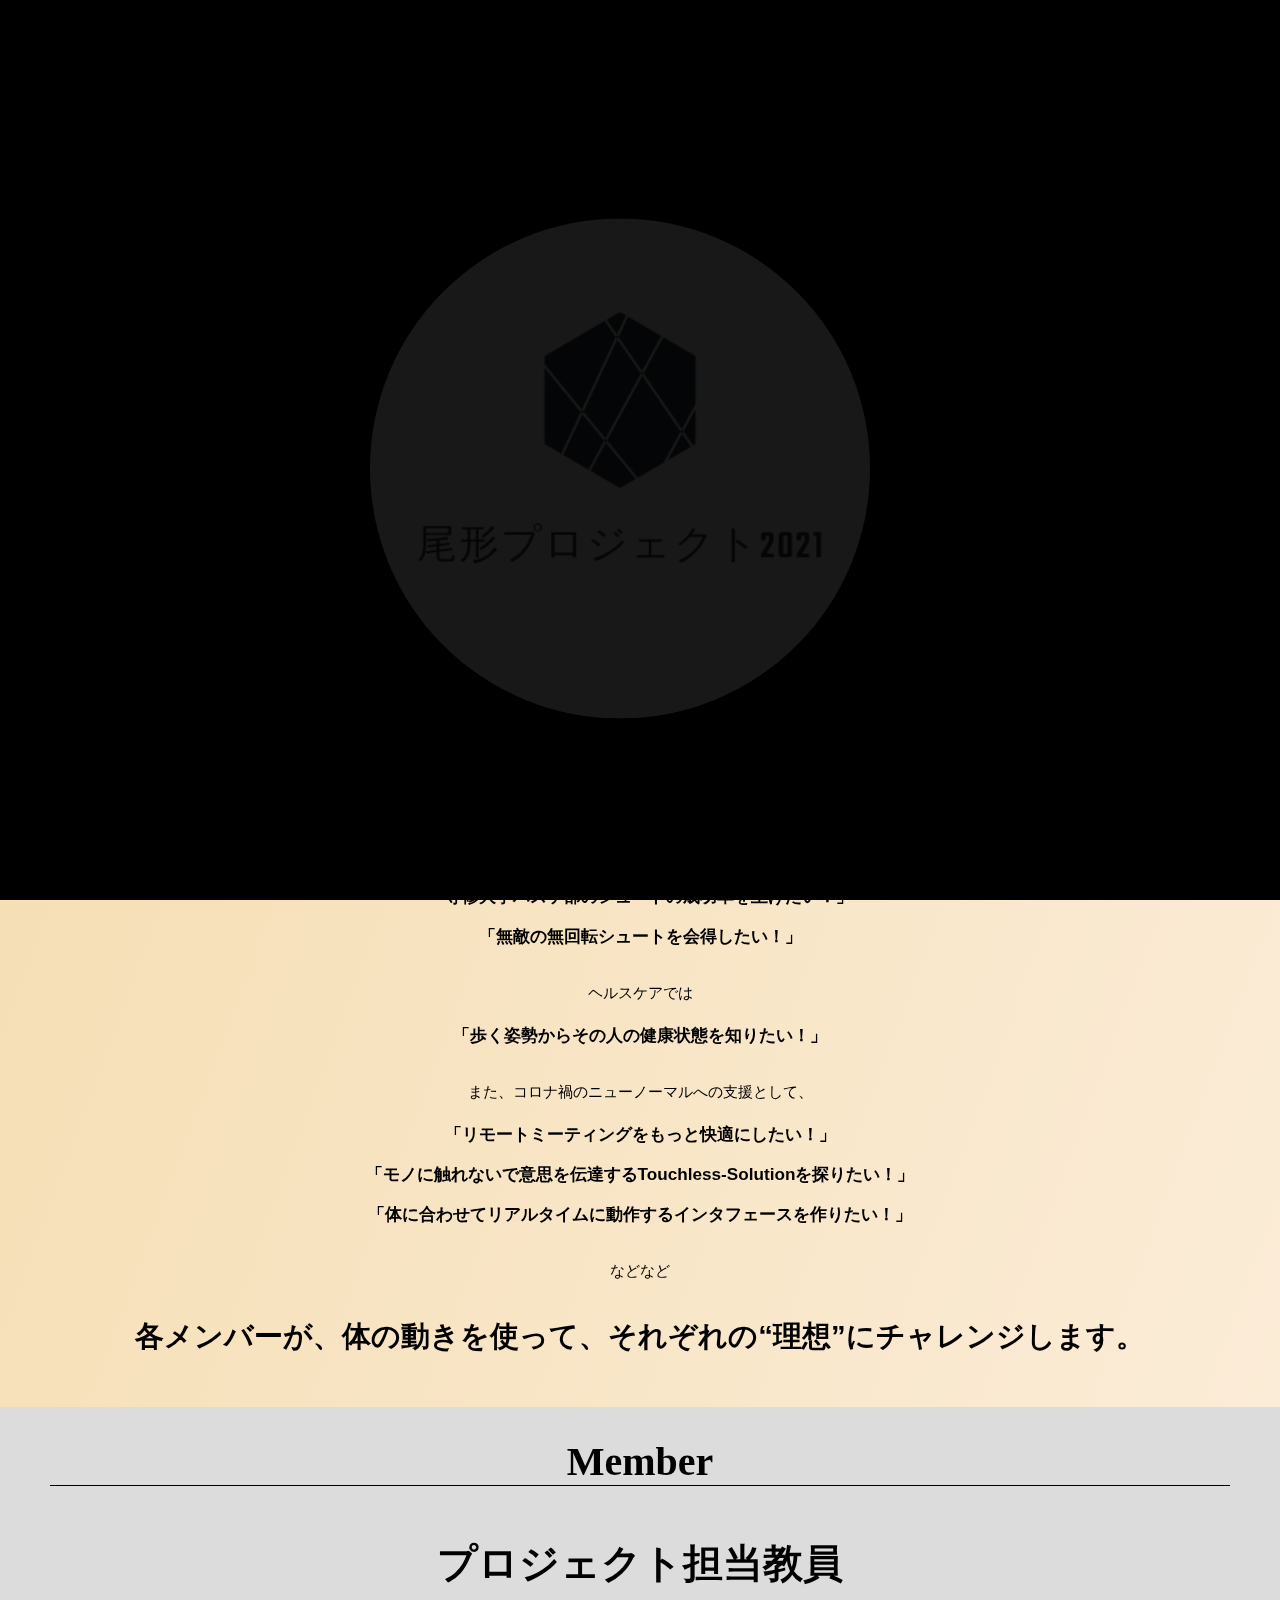
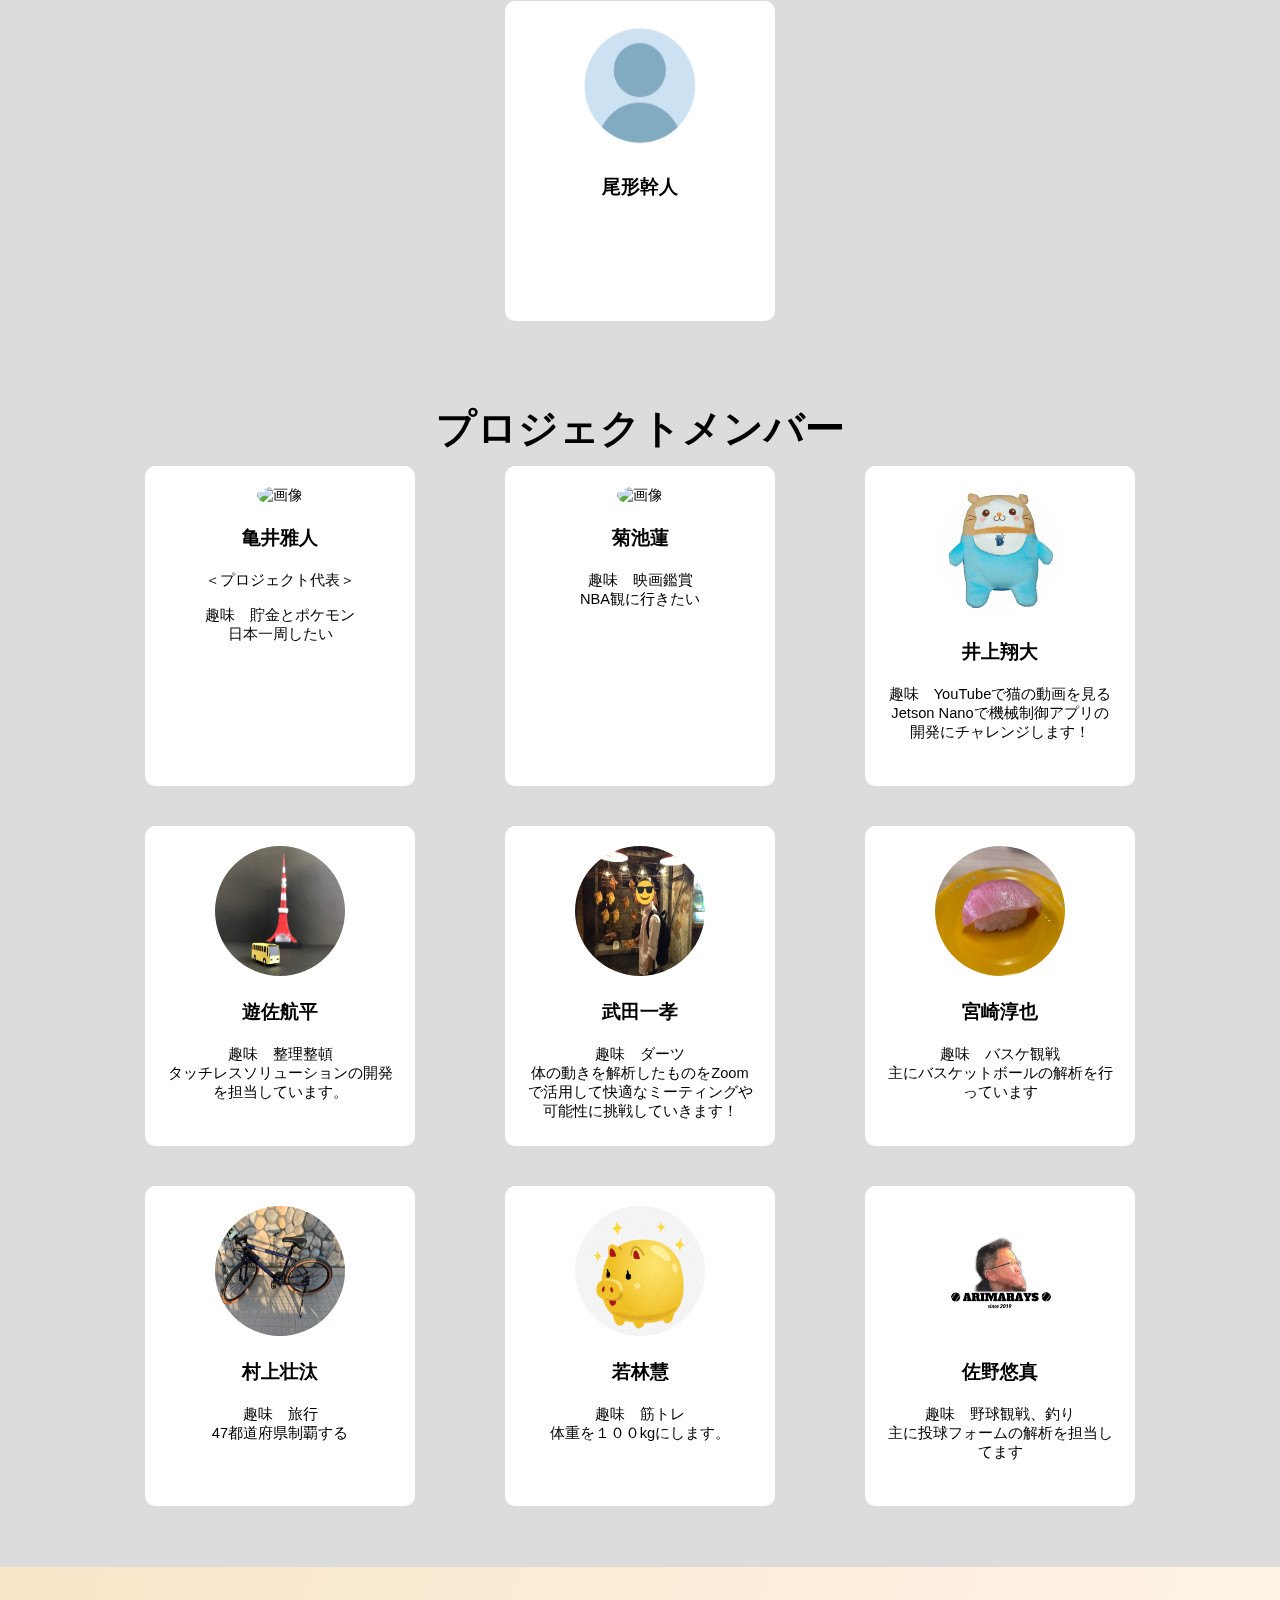
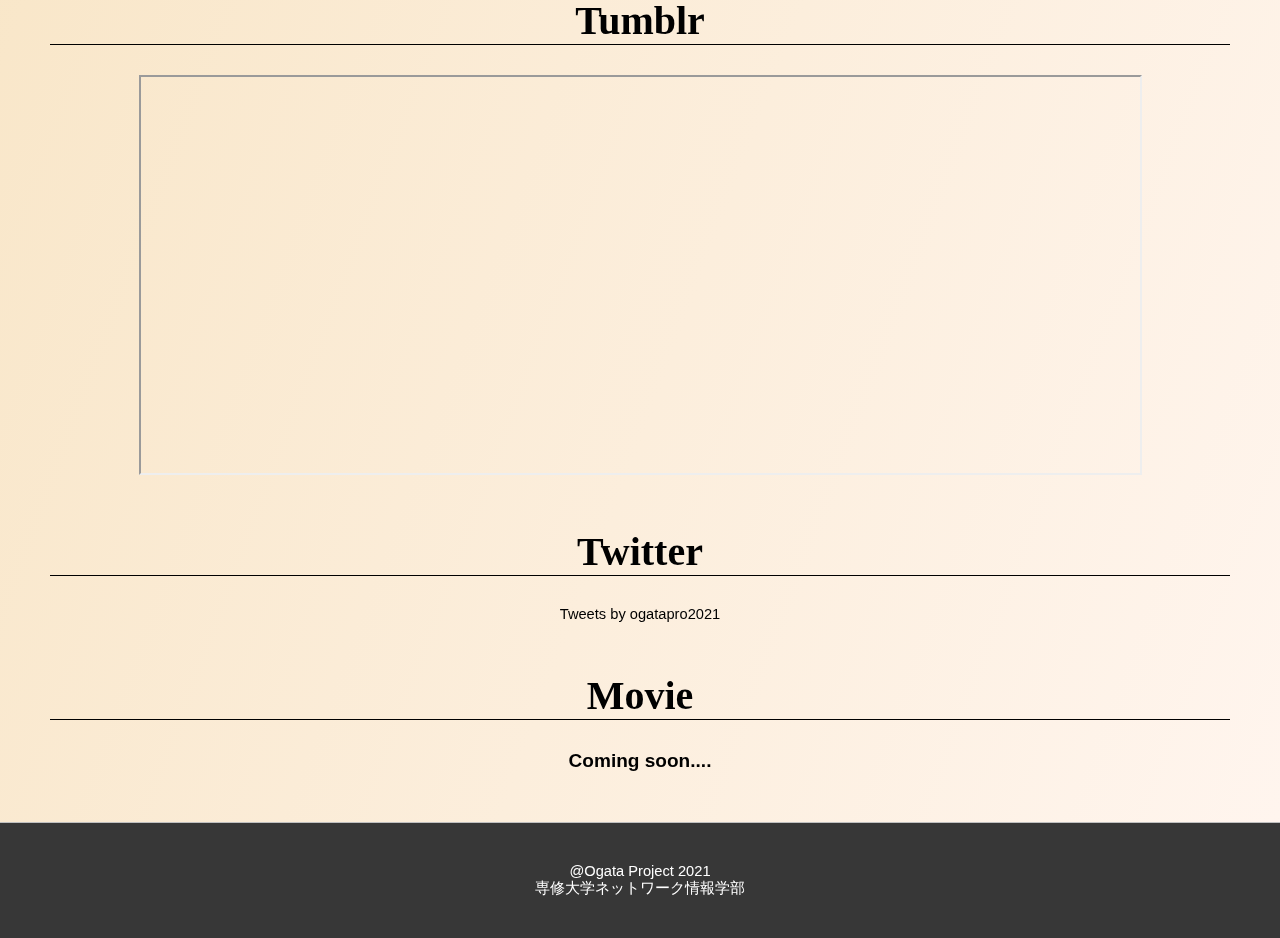
==== public_html/index.html @ efe75b71 "add web file" ====
<!DOCTYPE html>
<html>
<head>
  <meta charset="UTF-8">
  <!--スマホとPCで正しく表示される用、スマホはどうなるか未確認-->
  <meta name="viewpoint" content="width=device-width, initial-scale=1.0">
  <title>尾形プロジェクト2021</title>
  <link rel="stylesheet" type="text/css" href="css/main.css">
  <link href="https://fonts.googleapis.com/css?family=Permanent+Marker" rel="stylesheet">
  <!--メニューのところのフォントのデータ-->
  <link href="https://fonts.googleapis.com/css?family=Anton" rel="stylesheet">
  <!--titleのところのフォントのデータ-->
  </head>
  <body>
    <div class="start">
      <p><img src="./img/Logo.jpg"></p>
    </div>
    <div id="contents">
      <div class="top_img"></div>
    </div>
    <div id="wrapper">
      <header class="sitemenu">
        <div class="back_to_top">
          <a class="back_to_top" href="#"></a>
          <h1 class="title">
            <span>尾</span>
            <span>形</span>
            <span>プ</span>
            <span>ロ</span>
            <span>ジ</span>
            <span>ェ</span>
            <span>ク</span>
            <span>ト</span>
            <span>&nbsp;</span>
            <span>2</span>
            <span>0</span>
            <span>2</span>
            <span>1</span>
          </h1>
        </div>
        <div class="hamburger sitemenu">
          <span></span>
          <span></span>
          <span></span>
        </div>
      </header>
      <nav class="globalMenuSp">
        <ul>
          <li><a href="#first">About us</a></li>
          <li><a href="#second">Member</a></li>
          <li><a href="#third">Tumblr</a></li>
          <li><a href="#fourth">Movie</a></li>
          <li><a href="#fifth">Twitter</a></li>
        </ul>
      </nav>
      <!-- <img src="img/sample_03.jpg" alt="サンプル写真" title="トップ写真" class="top_img"> -->
      <!--cssで区別するためにdiv id で一応区別。ここは左右に表示したい-->
      <section id="AboutUs" class="content">
        <h2 id="first" class="section_title">About us</h2>
        <div class ="about">
          <h4>「尾形プロジェクト」では、人の体の動きを読み取ってデジタル化し、新しい活用の方向を模索します。</h4>
          <br>
          <p>
            例えば・・・<br><br>
            スポーツでは
          </p>
          <h3>「大谷翔平の豪速球の投げ方を解明したい！」</h3>
          <br>
          <h3>「専修大学バスケ部のシュートの成功率を上げたい！」</h3>
          <br>
          <h3>「無敵の無回転シュートを会得したい！」</h3>
          <br>
          <p>ヘルスケアでは</p>
          <h3>「歩く姿勢からその人の健康状態を知りたい！」</h3>
          <br>
          <p>また、コロナ禍のニューノーマルへの支援として、</p>
          <h3>「リモートミーティングをもっと快適にしたい！」</h3>
          <br>
          <h3>「モノに触れないで意思を伝達するTouchless-Solutionを探りたい！」</h3>
          <br>
          <h3>「体に合わせてリアルタイムに動作するインタフェースを作りたい！」</h3>
          <br>
          <p>などなど</p>
          <br>
          <h1>各メンバーが、体の動きを使って、それぞれの“理想”にチャレンジします。</h1>
        </div>
      </section>
      <div class="color_area">
        <section id ="Member" class="content">
          <h2 id="second" class="section_title">Member</h2>
          <h2 class="member_intro_title">プロジェクト担当教員</h3>
          <div class="member_intro">
            <div class="member_intro_frame">
              <div class="member">
                <img src="img/sample.png" class="scale-img" alt="画像">
                <h4>尾形幹人</h4>
              </div>
            </div>
          </div>
          <h2 class="member_intro_title">プロジェクトメンバー</h3>
          <div class="member_intro">
            <div class="member_intro_frame">
              <div class="member">
                <img src="img/kamei.JPG" class="scale-img" alt="画像">
                <h4>亀井雅人</h4>
                <p>
                  ＜プロジェクト代表＞<br><br>
                  趣味　貯金とポケモン<br>
                  日本一周したい
                </p>
              </div>
            </div>
            <div class="member_intro_frame">
              <div class="member">
                <img src="img/kikuchi.JPG" class="scale-img" alt="画像">
                <h4>菊池蓮</h4>
                <p>
                  趣味　映画鑑賞<br>
                  NBA観に行きたい
                </p>
              </div>
            </div>
            <div class="member_intro_frame">
              <div class="member">
                <img src="img/inoue.jpeg" class="scale-img" alt="画像">
                <h4>井上翔大</h4>
                <p>
                  趣味　YouTubeで猫の動画を見る<br>
                  Jetson Nanoで機械制御アプリの開発にチャレンジします！
                </p>
              </div>
            </div>
            <div class="member_intro_frame">
              <div class="member">
                <img src="img/yusa.jpg" class="scale-img" alt="画像">
                <h4>遊佐航平</h4>
                <p>
                  趣味　整理整頓<br>
                  タッチレスソリューションの開発を担当しています。
                </p>
              </div>
            </div>
            <div class="member_intro_frame">
              <div class="member">
                <img src="img/takeda.jpg" class="scale-img" alt="画像">
                <h4>武田一孝</h4>
                <p>
                  趣味　ダーツ<br>
                  体の動きを解析したものをZoomで活用して快適なミーティングや可能性に挑戦していきます！
                </p>
              </div>
            </div>
            <div class="member_intro_frame">
              <div class="member">
                <img src="img/miyazaki.JPG" class="scale-img" alt="画像">
                <h4>宮崎淳也</h4>
                <p>
                  趣味　バスケ観戦<br>
                  主にバスケットボールの解析を行っています
                </p>
              </div>
            </div>
            <div class="member_intro_frame">
              <div class="member">
                <img src="img/murakami.jpg" class="scale-img" alt="画像">
                <h4>村上壮汰</h4>
                <p>
                  趣味　旅行<br>
                  47都道府県制覇する
                </p>
              </div>
            </div>
            <div class="member_intro_frame">
              <div class="member">
                <img src="img/豚.png" class="scale-img" alt="画像">
                <h4>若林慧</h4>
                <p>
                  趣味　筋トレ<br>
                  体重を１００kgにします。
                </p>
              </div>
            </div>
            <div class="member_intro_frame">
              <div class="member">
                <img src="img/sano.jpg" class="scale-img" alt="画像">
                <h4>佐野悠真</h4>
                <p>
                  趣味　野球観戦、釣り<br>
                  主に投球フォームの解析を担当してます
                </p>
              </div>
            </div>
          </div>
        </section>
      </div>
      <section id = "Tumblr" class="content">
        <h2 id="third" class="section_title">Tumblr</h2>
        <iframe src ="https://proj2021-09.tumblr.com/" name="Tumblr" width="85%" height="400"></iframe>
      </section>
      <section id ="Twitter" class="content">
        <h2 id="fifth" class="section_title">Twitter</h2>
        <a class="twitter-timeline" width="85%" data-height="400" data-theme="dark" href="https://twitter.com/ogatapro2021?ref_src=twsrc%5Etfw">Tweets by ogatapro2021</a> <script async src="https://platform.twitter.com/widgets.js" charset="utf-8"></script>
      </section>
      <section id ="Movie" class="content">
        <h2 id="fourth" class="section_title">Movie</h2>
        <h4>Coming soon....</h4>
      </section>
      <!--誰が作ったかとかの著作権を表示するとこ-->
    </div>
    <footer>
      <p>
        @Ogata Project 2021<br>
        専修大学ネットワーク情報学部
      </p>
    </footer>
    <div id="page_top"><a href="#"></a></div>
    <script type="text/javascript" src="javascript/jquery-3.4.1.min.js"></script>
    <script type="text/javascript" src="javascript/sitemenu.js"></script>
    <script type="text/javascript" src="javascript/menu.js"></script>
  </body>
</html>
---- public_html/css/main.css ----
/* ----------------------全体設定----------------------------- */
*, *:before, *:after  {
	margin:0;
	padding:0;
	box-sizing: border-box;
}
body {
	overflow-x: hidden;
	font-family: sans-serif;
	font-size: 11pt;
	font-weight: lighter;
}
ol, ul {
  list-style: none;
}
a {
	text-decoration: none;
	color: black;
}
.start {
	background: #000;
	position: fixed;
	top: 0;
	left: 0;
	height: 100%;
	width: 100%;
	z-index: 9000;
}
.start p {
	position: fixed;
	left: 50%;
	top: 50%;
	transform: translate(-50%, -50%);
	display: none;
	z-index: 9999;
	width: 280px;
}

/* ----------------------メニューバー関連----------------------------- */
header.sitemenu {
	position: fixed;
	left: 0;
	top: 0;
	width: 100%;
	height: 60px;
	padding: 10px;
  background-color: rgba(255,255,255,0.9);
  transition: 0.6s;
  z-index: 999;
}
header.sitemenu.hide {
	transform: translateY(-100%);
}
@import url('https://fonts.googleapis.com/css2?family=Josefin+Sans&display=swap');
.title {
  display: flex;
  overflow: hidden;
  color: #aa8f7b;
  font-family: 'Anton', sans-serif;
}
.title span {
  display: block;
  transform: translate(0, 105%);
  transition: transform cubic-bezier(0.215, 0.61, 0.355, 1) 0.5s;
}
.title.-visible span {
  transform: translate(0, 0);
}
.title span:nth-child(2) {
  transition-delay: 0.06s;
}
.title span:nth-child(3) {
  transition-delay: 0.12s;
}
.title span:nth-child(4) {
  transition-delay: 0.18s;
}
.title span:nth-child(5) {
  transition-delay: 0.24s;
}
.title span:nth-child(6) {
  transition-delay: 0.3s;
}
.title span:nth-child(7) {
  transition-delay: 0.36s;
}
.title span:nth-child(8) {
  transition-delay: 0.42s;
}
.title span:nth-child(9) {
  transition-delay: 0.48s;
}
.title span:nth-child(10) {
  transition-delay: 0.54s;
}
.title span:nth-child(11) {
  transition-delay: 0.6s;
}
.title span:nth-child(12) {
  transition-delay: 0.66s;
}
.title span:nth-child(13) {
  transition-delay: 0.72s;
}
h2{
	font-family: 'Permanent Marker', cursive;
  font-size: 40px;
}
h2.member_intro_title {
  position: relative;
  top: 20px;
}
h4 {
	font-size: 130%;
}
nav {
	position: relative;
	left: 80px;
	top: -45px;
}
ul {
  margin-left: 260px;
	font-family: 'Permanent Marker', cursive;
}
/* li {
	cursor: pointer;
  cursor: hand;
  margin: 5px;
	margin-left: 20px;
	float: left;
	font-size: 15pt;
}  li:hover {
	color: rgb( 140, 140, 140);
} */
/*メニューバー自体のコード*/
.hamburger {
  display : block;
  position: fixed;
  z-index : 3;
  right : 13px;
  top   : 12px;
  width : 42px;
  height: 42px;
  cursor: pointer;
  text-align: center;
}
.hamburger span {
  display : block;
  position: absolute;
  width   : 30px;
  height  : 2px ;
  left    : 6px;
  background : #555;
  -webkit-transition: 0.3s ease-in-out;
  -moz-transition   : 0.3s ease-in-out;
  transition        : 0.3s ease-in-out;
}
/*メニューバーの棒のところ*/
.hamburger span:nth-child(1) {
  top: 10px;
}
.hamburger span:nth-child(2) {
  top: 20px;
}
.hamburger span:nth-child(3) {
  top: 30px;
}
/* 動きやらなんやら */
.hamburger.active span:nth-child(1) {
  top : 16px;
  left: 6px;
  /* background :#fff; */
  -webkit-transform: rotate(-45deg);
  -moz-transform   : rotate(-45deg);
  transform        : rotate(-45deg);
}
.hamburger.active span:nth-child(2),
.hamburger.active span:nth-child(3) {
  top: 16px;
  /* background :#fff; */
  -webkit-transform: rotate(45deg);
  -moz-transform   : rotate(45deg);
  transform        : rotate(45deg);
}
nav.globalMenuSp {
  position: fixed;
  z-index : -999;
  top  : 60px;
  left : 0;
  color: #fff;
  background: rgba(0,0,0,0.7);
  text-align: center;
  width: 100%;
  opacity: 0;
  transition: opacity .6s ease, visibility .6s ease;
}
nav.globalMenuSp ul {
  margin: 0 auto;
  padding: 0;
  width: 100%;
}
nav.globalMenuSp ul li {
  list-style-type: none;
  padding: 0;
  width: 100%;
  transition: .4s all;
  font-size: 15pt;
}
nav.globalMenuSp ul li:last-child {
  padding-bottom: 0;
}
nav.globalMenuSp ul li:hover{
  background :#ddd;
}
nav.globalMenuSp ul li a {
  display: block;
  color: #fff;
  padding: 1em 0;
  text-decoration :none;
}
/* jsに作用するところ */
nav.globalMenuSp.active {
  opacity: 100;
  z-index: 999;
}

/* ----------------------表示領域関連----------------------------- */
div#wrapper {
	position: relative;
	overflow: hidden;
	width: 100vw;
	max-width: 100vw;
	height: auto;
  /* background-color: rgb(255, 250, 230) */
  background: linear-gradient(to bottom right, rgb(245,222,179), rgb(255,245,238));
}
/* div#contents {
	margin: 80px 50px 0 50px;
  text-align: center;
} */
div.color_area {
  padding: 1px 0;
  background-color: rgb(220, 220, 220);
  width: 100vw
}
div.member_intro {
	margin: 0 50px 50px 50px;
  display: flex;
  flex-wrap: wrap;
}
div.member_intro_frame {
  margin: 20px auto;
  height: 320px;
  min-height: 300px;
  width: 300px;
  min-width: 300px;
  text-align: center;
}
@media screen and (max-width: 400px) {
  div.member_intro_frame {
    display: block;
  }
}
div.about {
  overflow-wrap:  break-word;
}
div.member {
  margin: 10px auto;
  height: 100%;
  width: 90%;
  border-radius: 10px;
  background-color: white;
}
div.back_to_top {
  display: block;
  position: absolute;
  height: 40px;
  width: 300px;
}
section {
  margin: 0 50px;
  text-align: center;
}

section.content {
  margin-bottom: 50px;
}
/* section#Member {
  background-color: silver;
} */

/* ----------------------文字関連----------------------------- */
.section_title {
  margin: 30px auto;
  text-align: center;
  border-bottom: 1px solid black;
}
p{
	margin: 20px;
}

/* ----------------------img関連------------------------------- */
div.top_img {
  top: 0;
  left: 0;
  height: 600px;
  width: 100vw;
  background-image: url("../img/backhome.jpg");
  background-size: cover;
  background-attachment:fixed;
}
img {
	margin: 20px;
	border-radius: 50%;  /* 角丸半径を50%にする(=円形にする) */
	width:  130px;       /* ※縦横を同値に */
	height: 130px;       /* ※縦横を同値に */
		/* border: 9px solid #000000;枠線を付加 */
}
img[src$="./img/Logo.jpg"]{
	margin: -150px;
	width:  500px;
	height: 500px;
}
.scale-img{
	transition-duration: 0.5s; /*変化の時間*/
}
.scale-img:hover{
	transform: scale(1.2,1.2);/*1.2倍になる*/
	cursor: pointer;/*カーソルに合わせる*/
}
/* ----------------------footer関連----------------------------- */
footer {
  margin: 0 auto;
  padding: 20px 0;
  text-align: center;
  border-top: 1px solid silver;
  color: white;
  background-color: rgb(55, 55, 55);
}
#page_top{
  width: 90px;
  height: 90px;
  position: fixed;
  right: 0;
  bottom: 0;
  opacity: 0.6;
}
#page_top a{
  position: relative;
  display: block;
  width: 90px;
  height: 90px;
  text-decoration: none;
}
#page_top a::before{
  font-family: 'Font Awesome 5 Free';
  font-weight: 900;
  content: '\f102';
  font-size: 25px;
  color: #3f98ef;
  position: absolute;
  width: 25px;
  height: 25px;
  top: -40px;
  bottom: 0;
  right: 0;
  left: 0;
  margin: auto;
  text-align: center;
}
#page_top a::after{
  content: 'PAGE TOP';
  font-size: 13px;
  color: #fff;
  position: absolute;
  top: 45px;
  bottom: 0;
  right: 0;
  left: 0;
  margin: auto;
  text-align: center;
  color: #3f98ef;
}

a.back_to_top {
  position: absolute;
  top: 0;
  left: 0;
  width: 100%;
  height: 100%;
  z-index: 1000;
}
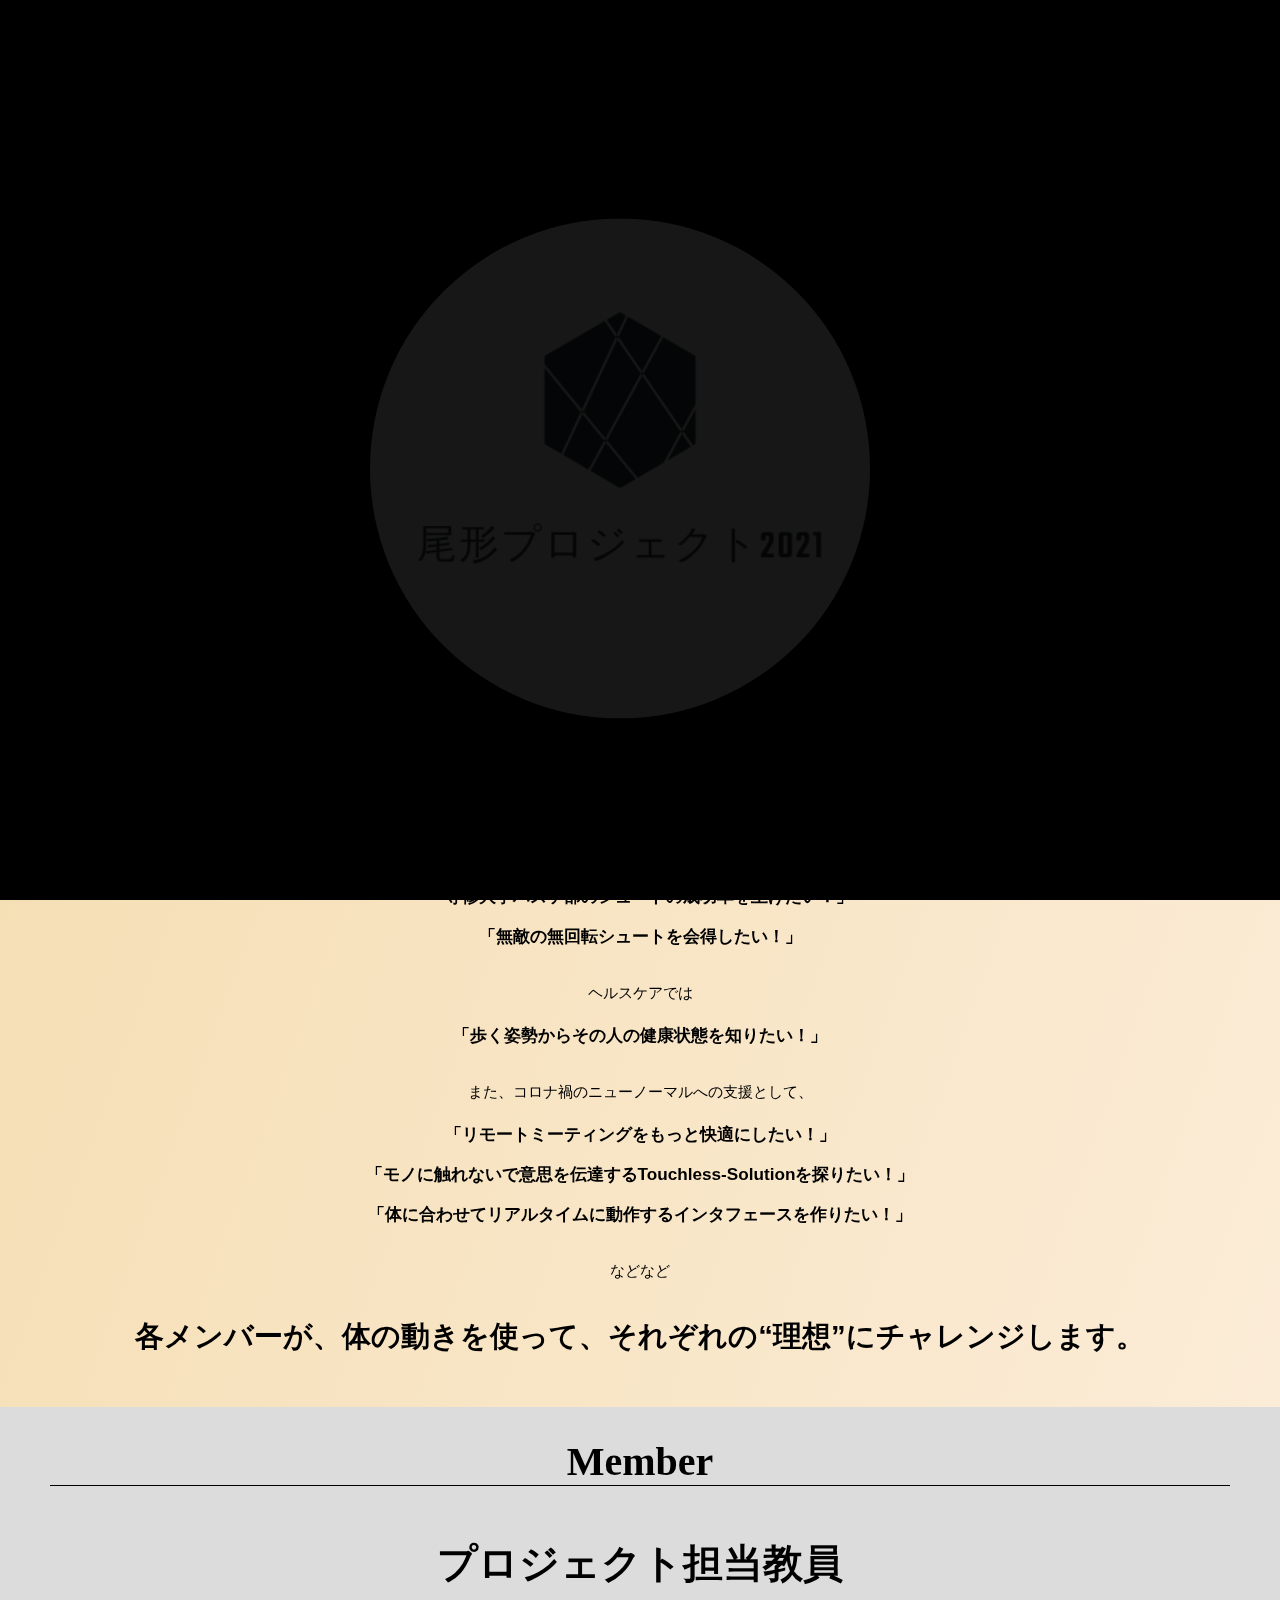
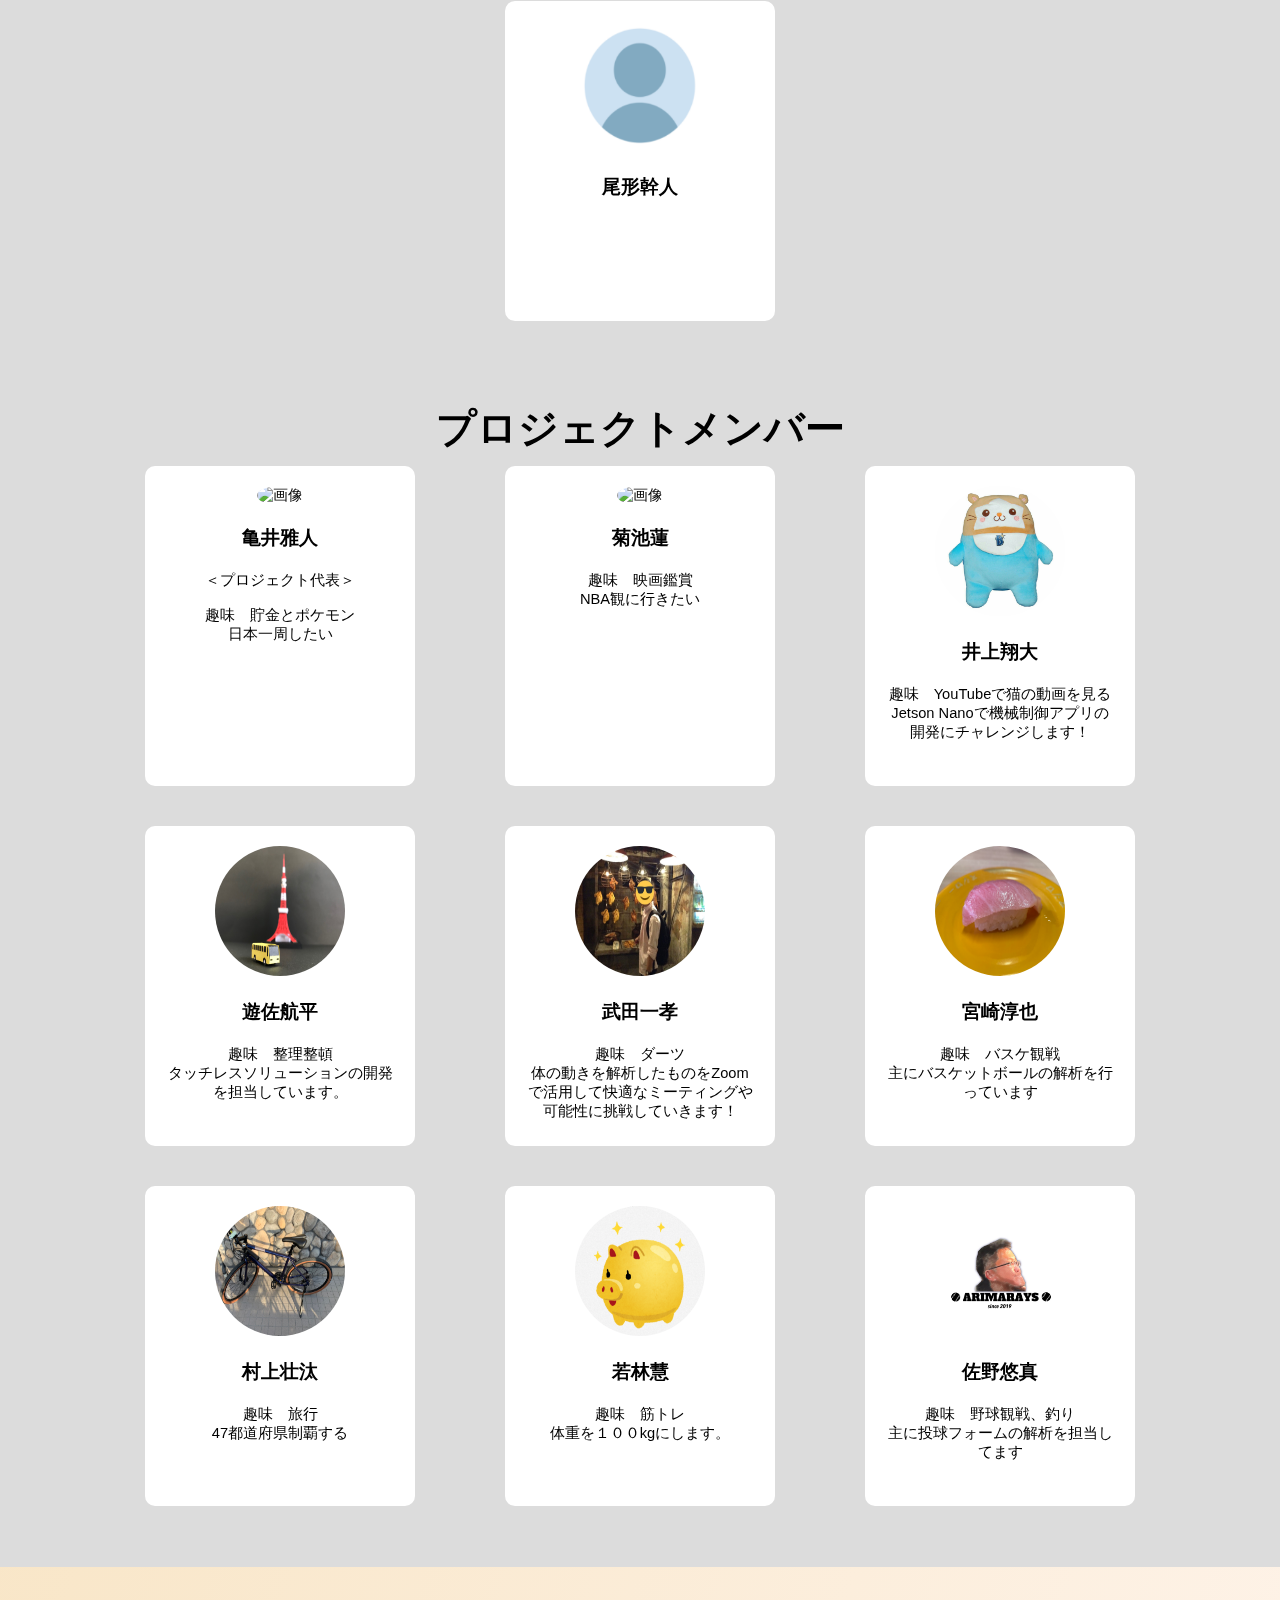
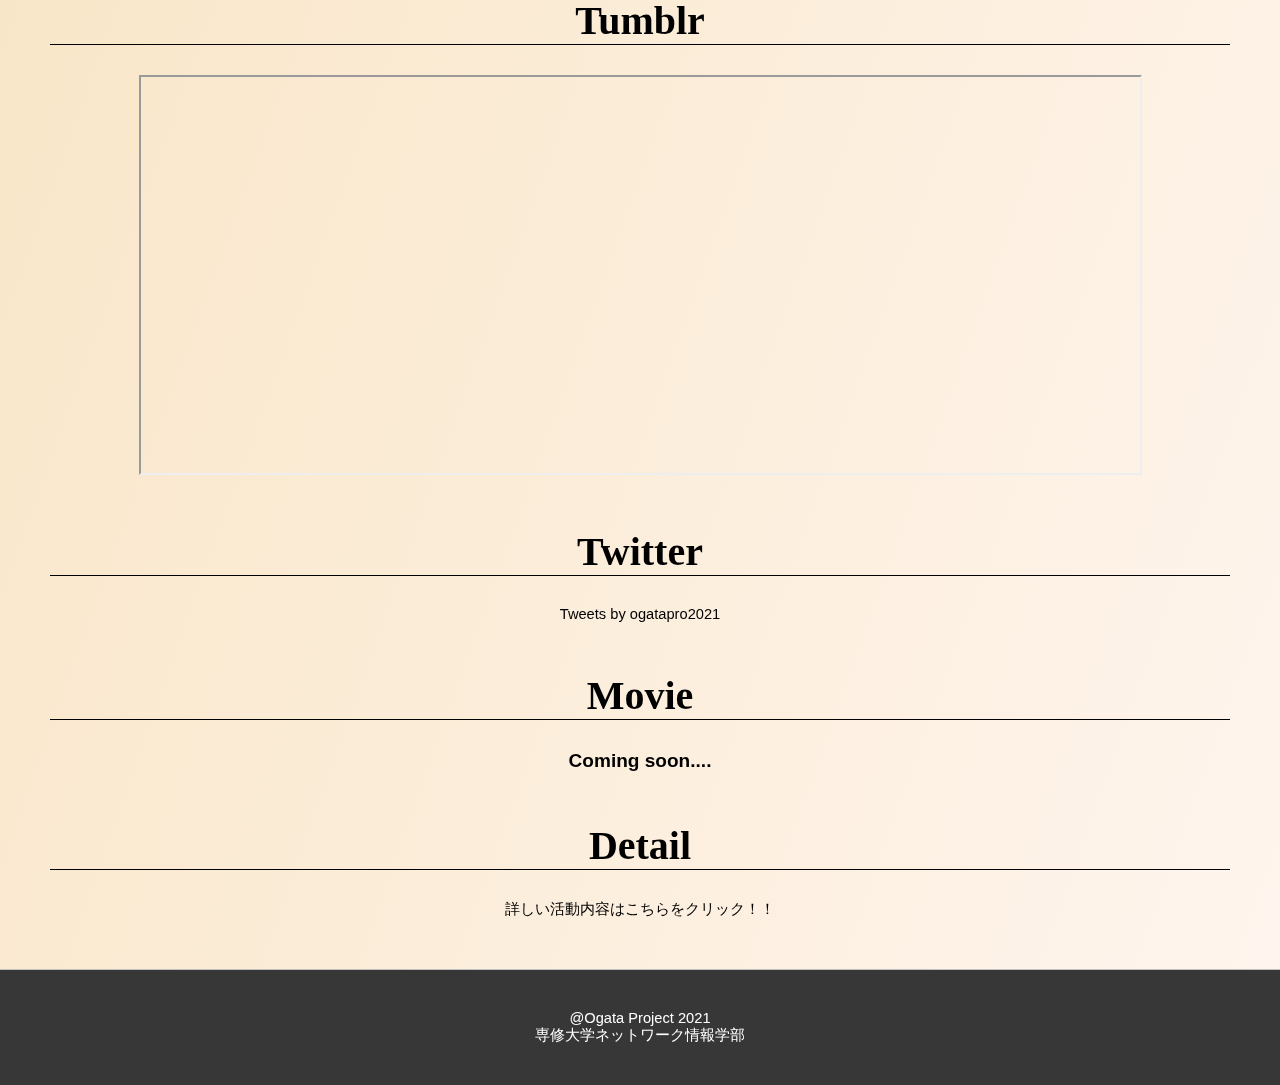
==== commit b3413d88: "Add files via upload" ====
--- a/public_html/index.html
+++ b/public_html/index.html
@@ -51,6 +51,7 @@
           <li><a href="#third">Tumblr</a></li>
           <li><a href="#fourth">Movie</a></li>
           <li><a href="#fifth">Twitter</a></li>
+          <li><a href="#sixth">Detail</a></li>
         </ul>
       </nav>
       <!-- <img src="img/sample_03.jpg" alt="サンプル写真" title="トップ写真" class="top_img"> -->
@@ -204,6 +205,10 @@
       <section id ="Movie" class="content">
         <h2 id="fourth" class="section_title">Movie</h2>
         <h4>Coming soon....</h4>
+      </section>
+      <section id ="Detail" class="content">
+        <h2 id="sixth" class="section_title">Detail</h2>
+        <a href =result.html>詳しい活動内容はこちらをクリック！！</a>
       </section>
       <!--誰が作ったかとかの著作権を表示するとこ-->
     </div>
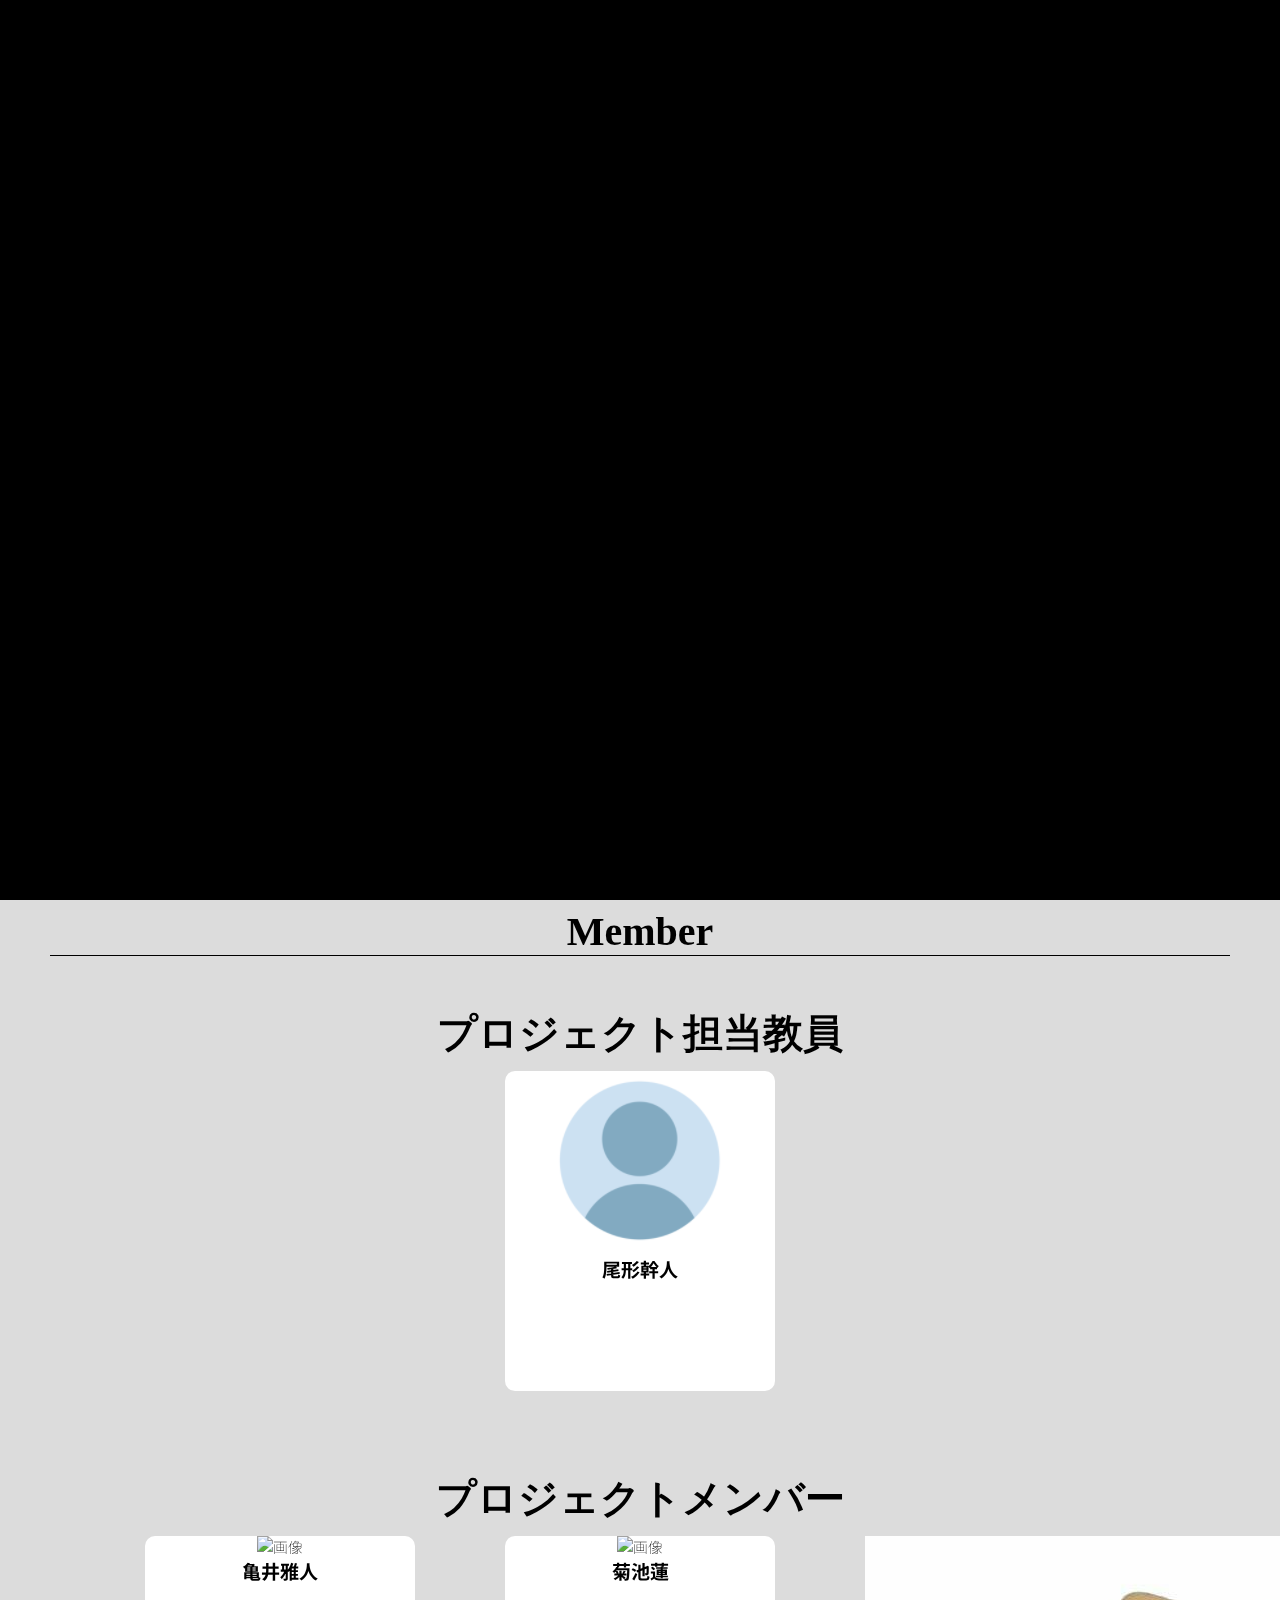
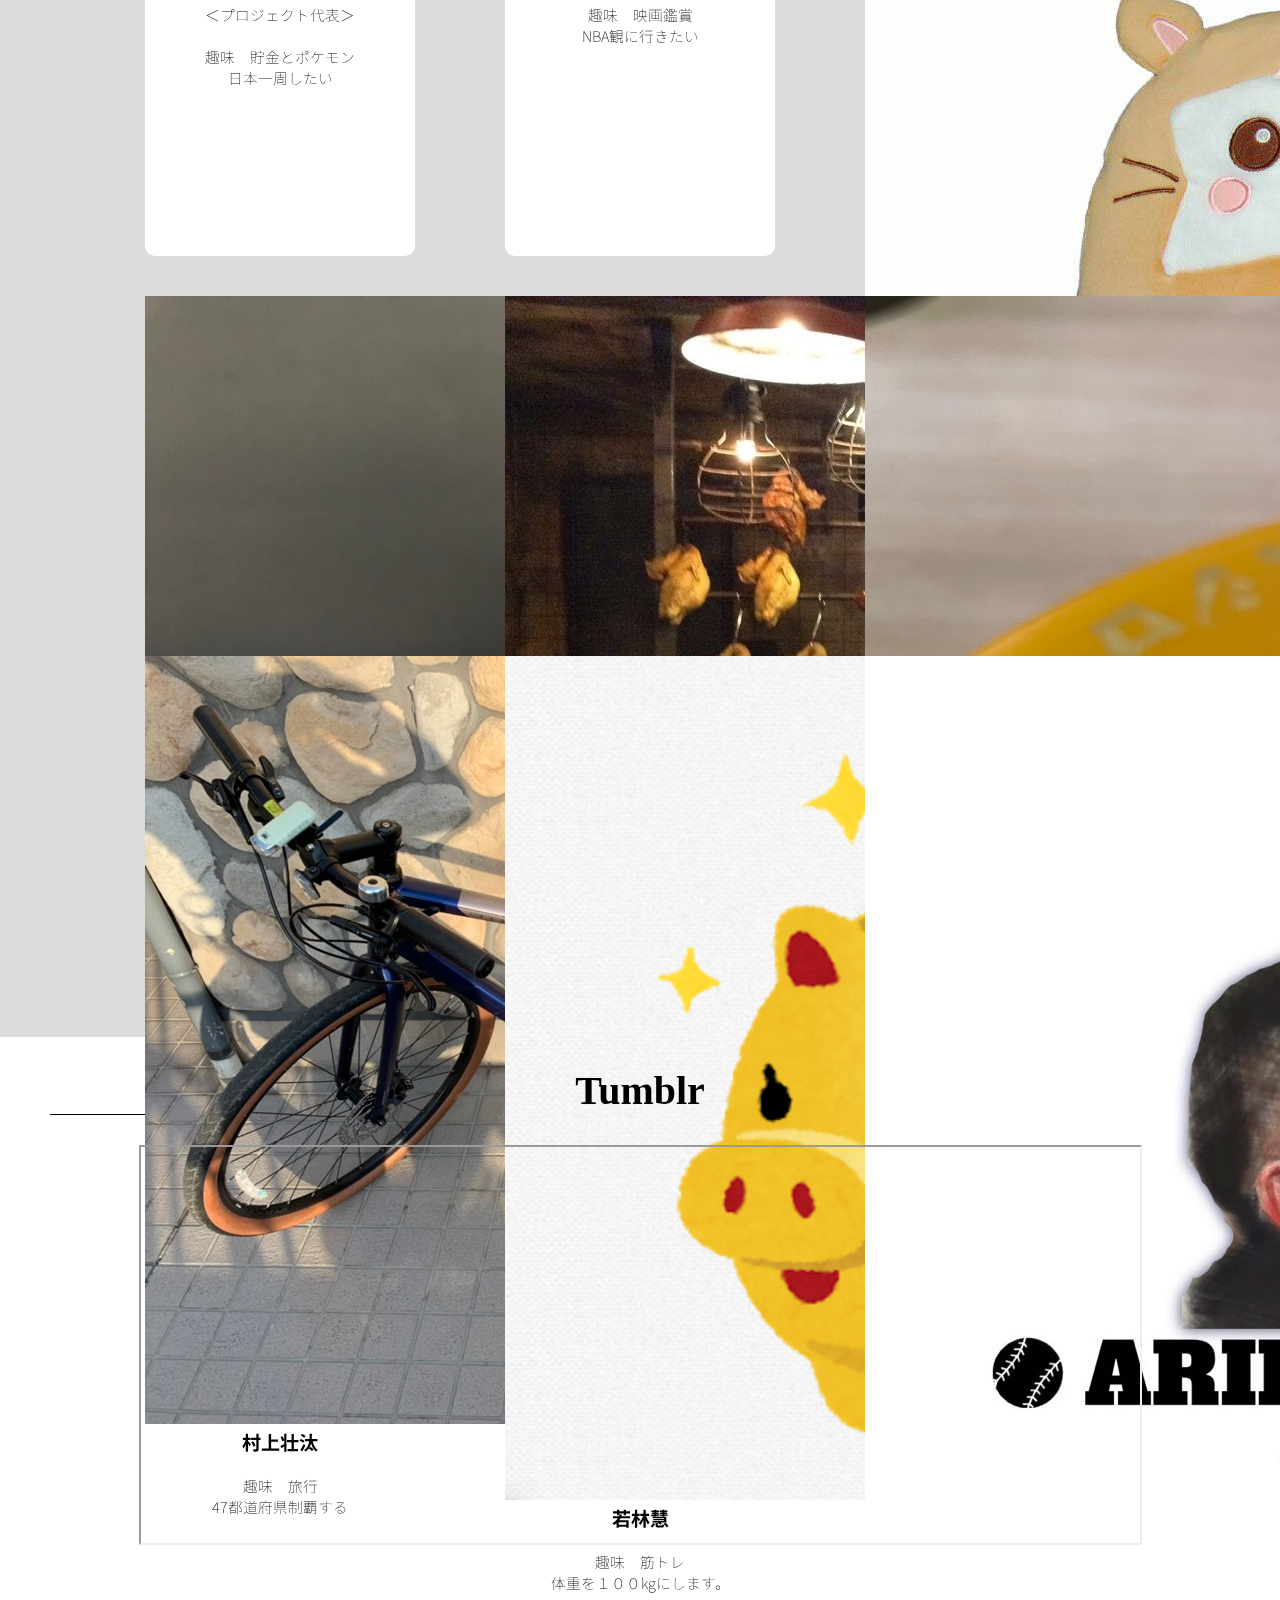
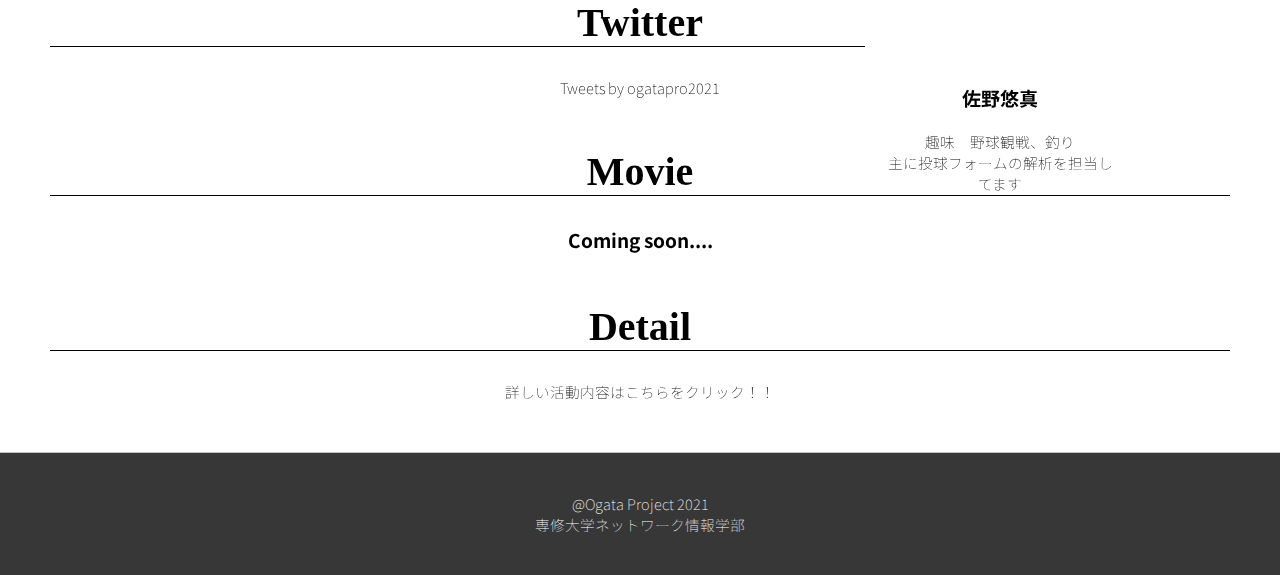
==== commit 79e51608: "dev_page done" ====
--- a/public_html/index.html
+++ b/public_html/index.html
@@ -10,6 +10,8 @@
   <!--メニューのところのフォントのデータ-->
   <link href="https://fonts.googleapis.com/css?family=Anton" rel="stylesheet">
   <!--titleのところのフォントのデータ-->
+
+
   </head>
   <body>
     <div class="start">
--- a/public_html/css/main.css
+++ b/public_html/css/main.css
@@ -1,4 +1,5 @@
 /* ----------------------全体設定----------------------------- */
+@import url('https://fonts.googleapis.com/css?family=Noto+Sans+JP:400,700&display=swap');
 *, *:before, *:after  {
 	margin:0;
 	padding:0;
@@ -6,7 +7,7 @@
 }
 body {
 	overflow-x: hidden;
-	font-family: sans-serif;
+  font-family: 'Noto Sans JP', sans-serif;
 	font-size: 11pt;
 	font-weight: lighter;
 }
@@ -44,7 +45,7 @@
 	width: 100%;
 	height: 60px;
 	padding: 10px;
-  background-color: rgba(255,255,255,0.9);
+  background-color:rgb(255,245,238);
   transition: 0.6s;
   z-index: 999;
 }
@@ -232,7 +233,7 @@
 	max-width: 100vw;
 	height: auto;
   /* background-color: rgb(255, 250, 230) */
-  background: linear-gradient(to bottom right, rgb(245,222,179), rgb(255,245,238));
+  /* background: linear-gradient(to bottom right, rgb(245,222,179), rgb(255,245,238)); */
 }
 /* div#contents {
 	margin: 80px 50px 0 50px;
@@ -299,36 +300,21 @@
 	margin: 20px;
 }
 
-/* ----------------------img関連------------------------------- */
-div.top_img {
-  top: 0;
-  left: 0;
-  height: 600px;
-  width: 100vw;
-  background-image: url("../img/backhome.jpg");
-  background-size: cover;
-  background-attachment:fixed;
-}
-img {
-	margin: 20px;
-	border-radius: 50%;  /* 角丸半径を50%にする(=円形にする) */
-	width:  130px;       /* ※縦横を同値に */
-	height: 130px;       /* ※縦横を同値に */
-		/* border: 9px solid #000000;枠線を付加 */
-}
-img[src$="./img/Logo.jpg"]{
-	margin: -150px;
-	width:  500px;
-	height: 500px;
-}
-.scale-img{
-	transition-duration: 0.5s; /*変化の時間*/
-}
-.scale-img:hover{
-	transform: scale(1.2,1.2);/*1.2倍になる*/
-	cursor: pointer;/*カーソルに合わせる*/
-}
-/* ----------------------footer関連----------------------------- */
+/* ----------------------topのマージン------------------------------- */
+.top-margin{
+  margin: 70px;
+}
+
+/*----------------------contentsのマージン--------------------------- */
+.contents-title{
+  text-align: center;
+}
+.contents{
+  text-align: center;
+  border: solid 2px;
+  border-radius: 30px;
+}
+/*---------------------footer関連----------------------------- */
 footer {
   margin: 0 auto;
   padding: 20px 0;
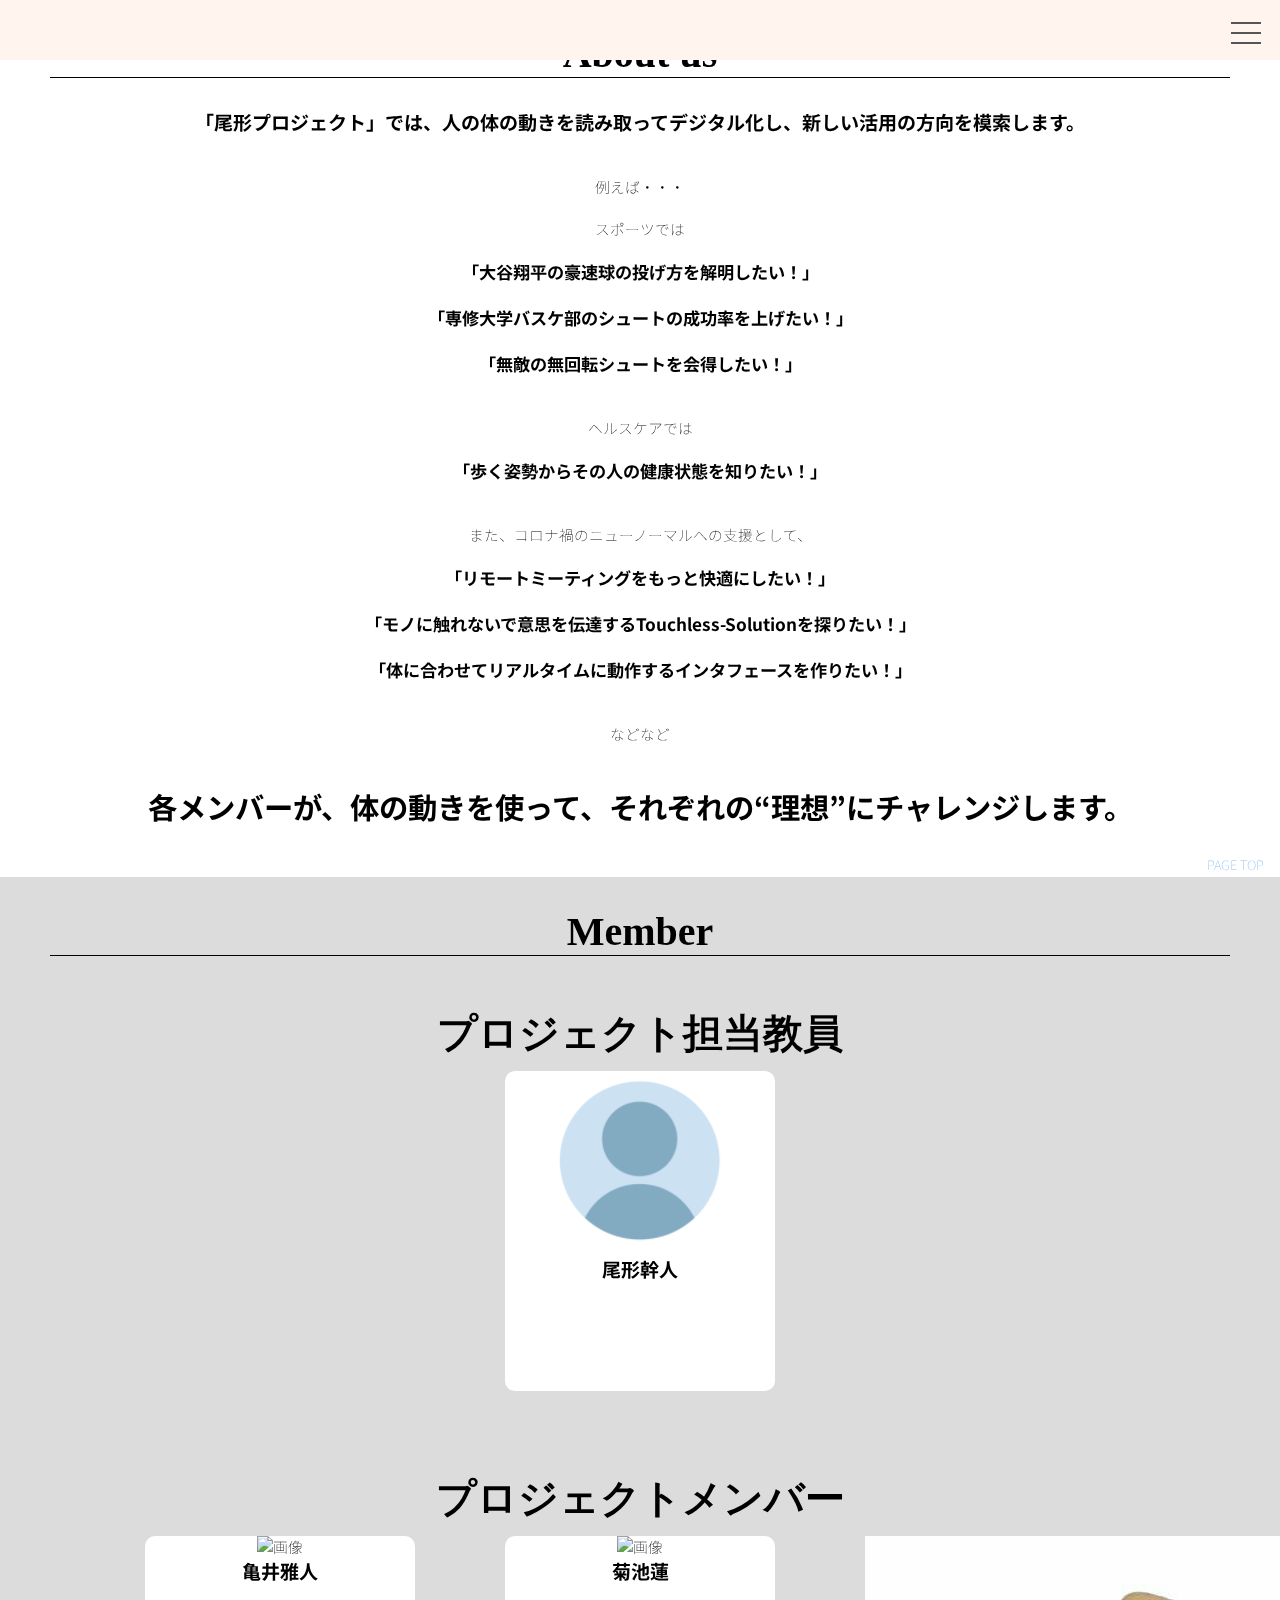
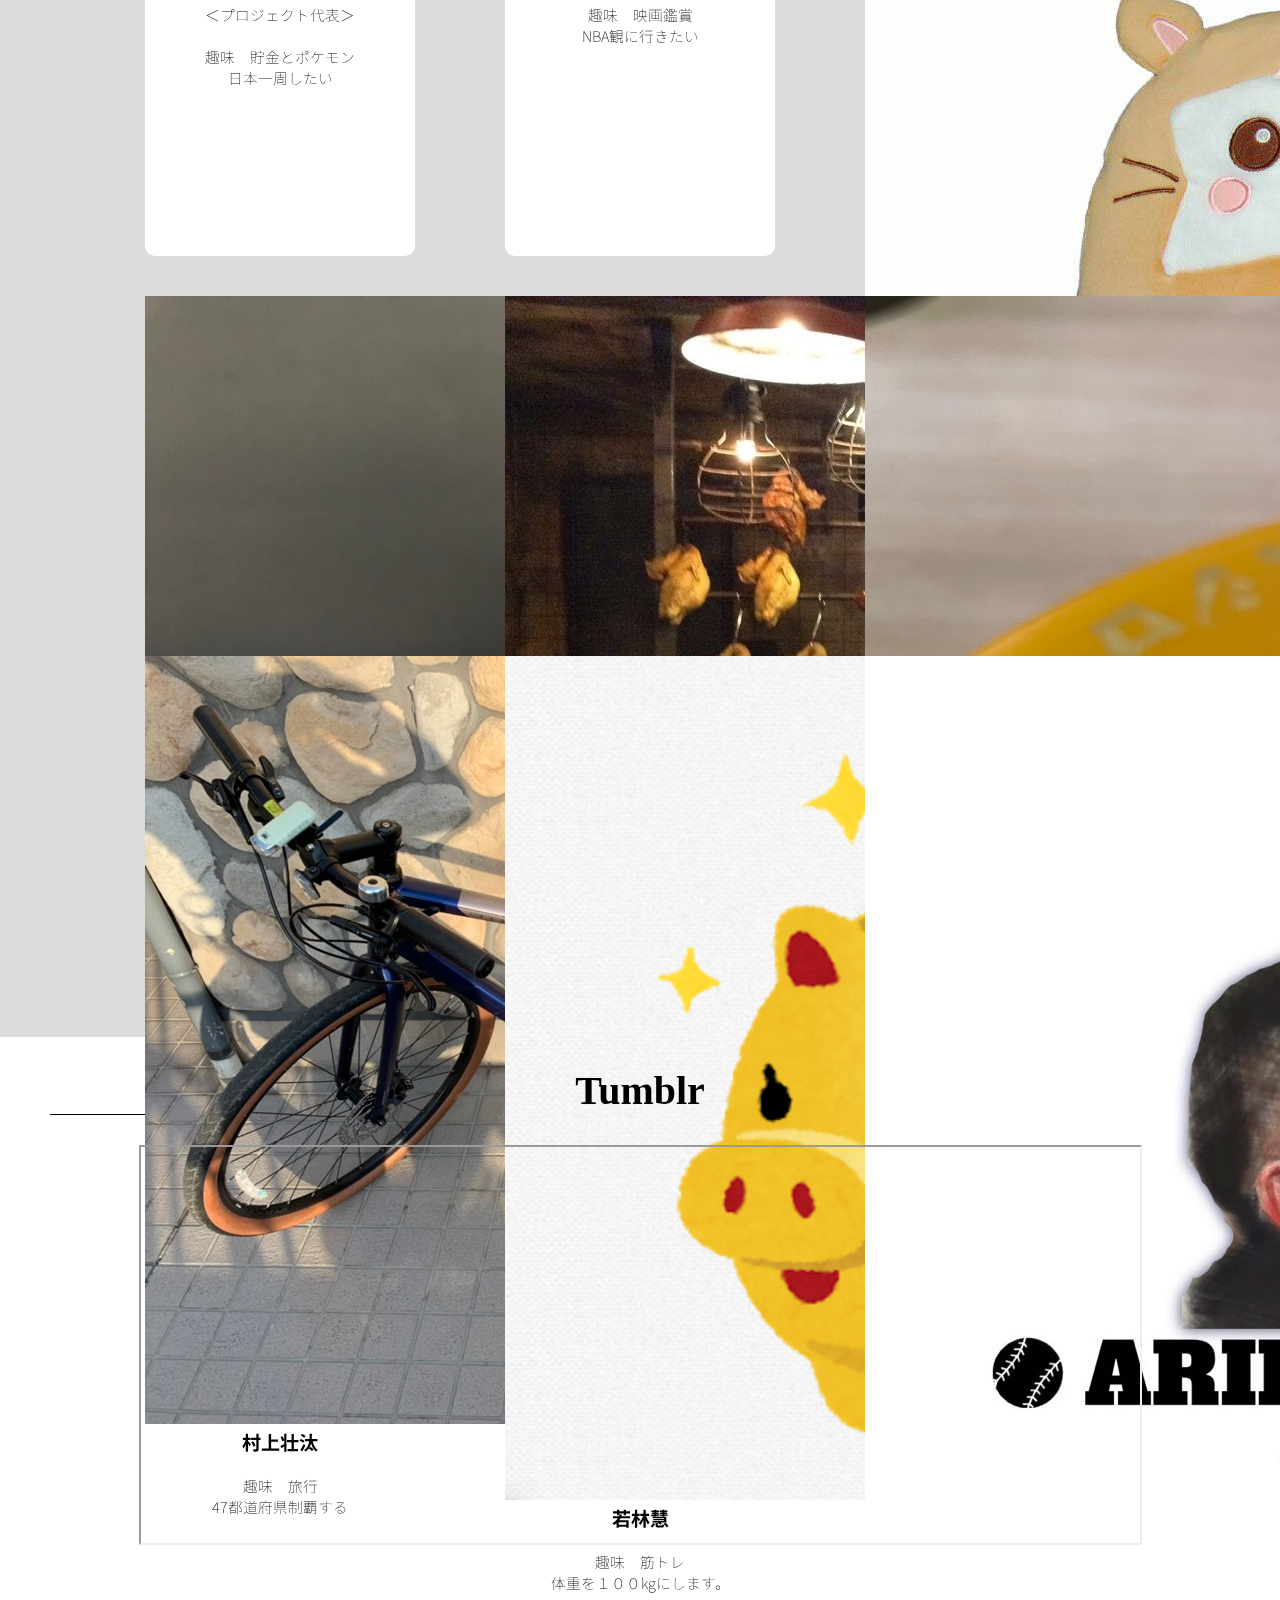
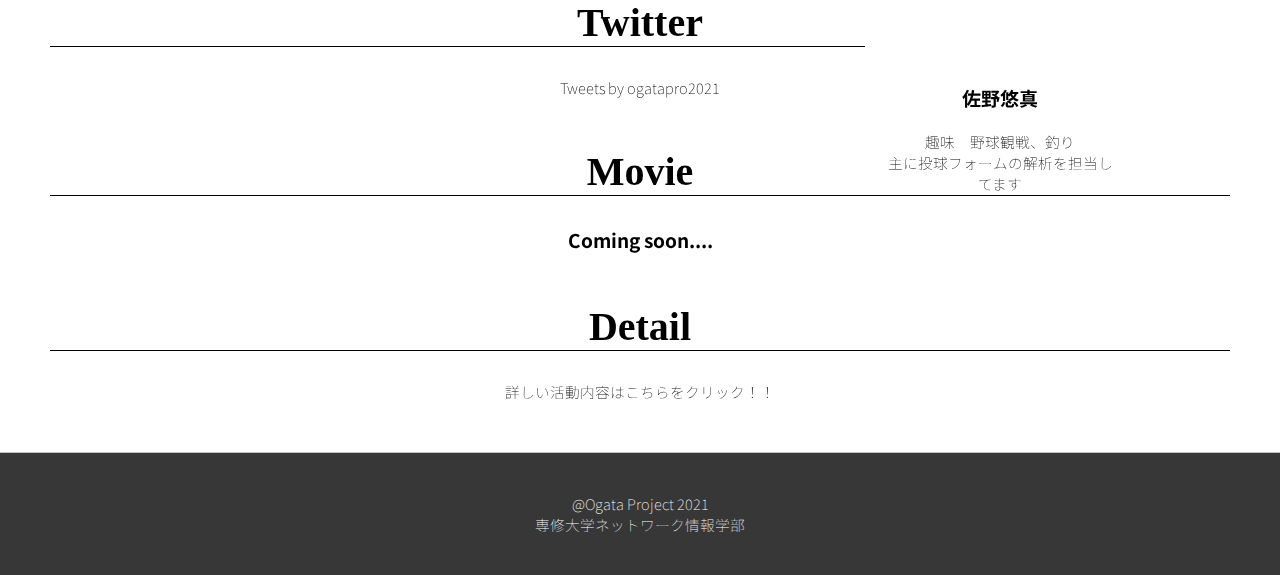
==== commit 545b527d: "追加2" ====
--- a/public_html/index.html
+++ b/public_html/index.html
@@ -10,13 +10,11 @@
   <!--メニューのところのフォントのデータ-->
   <link href="https://fonts.googleapis.com/css?family=Anton" rel="stylesheet">
   <!--titleのところのフォントのデータ-->
-
-
   </head>
   <body>
-    <div class="start">
+    <!-- <div class="start">
       <p><img src="./img/Logo.jpg"></p>
-    </div>
+    </div> -->
     <div id="contents">
       <div class="top_img"></div>
     </div>
